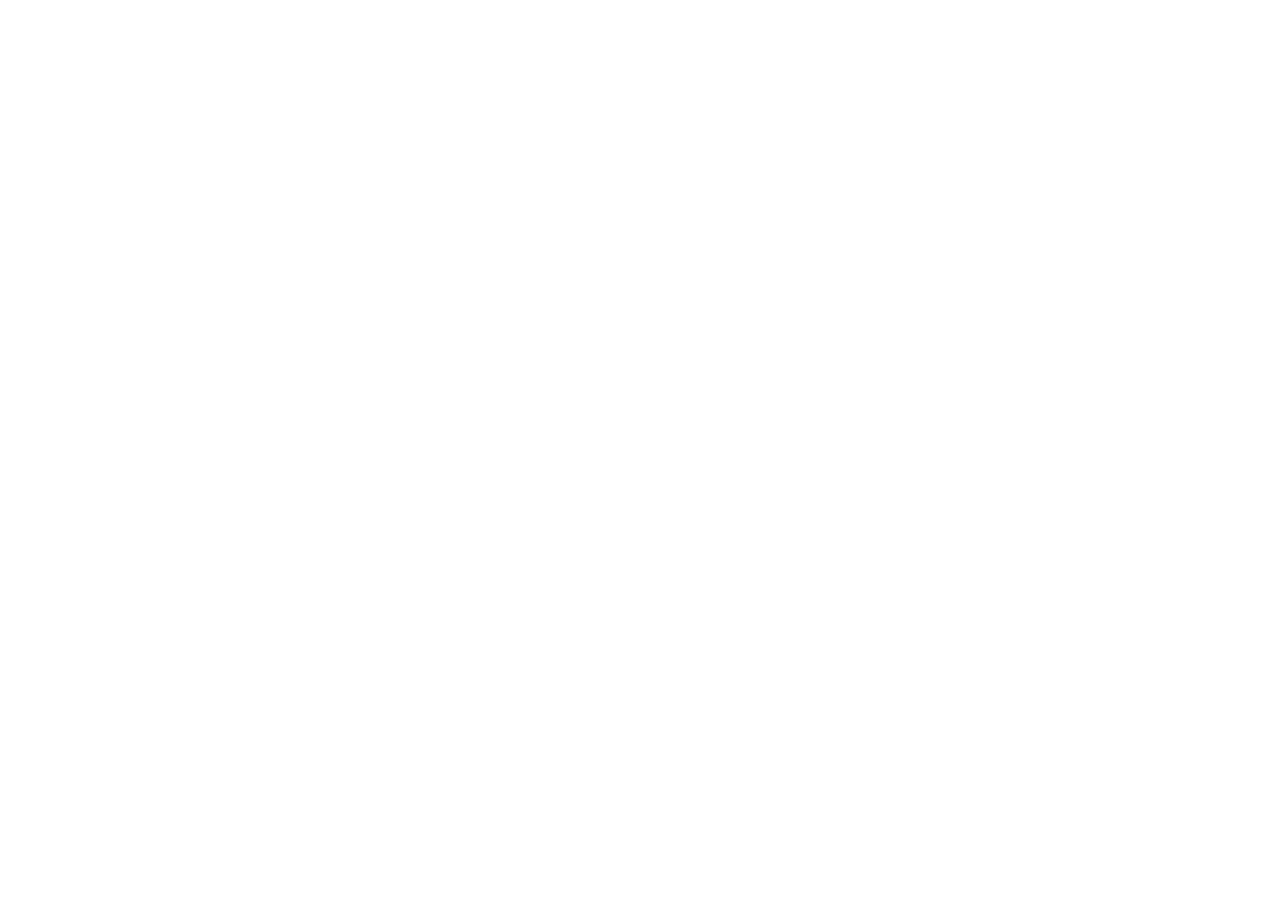
==== watch.html @ 8837b8c2 "project initialization" ====
<!DOCTYPE html>
<html lang="en">
<head>
    <meta charset="UTF-8">
    <meta http-equiv="X-UA-Compatible" content="IE=edge">
    <meta name="viewport" content="width=device-width, initial-scale=1.0">
    <title>dish preparation</title>
</head>
<body>
    
</body>
</html>
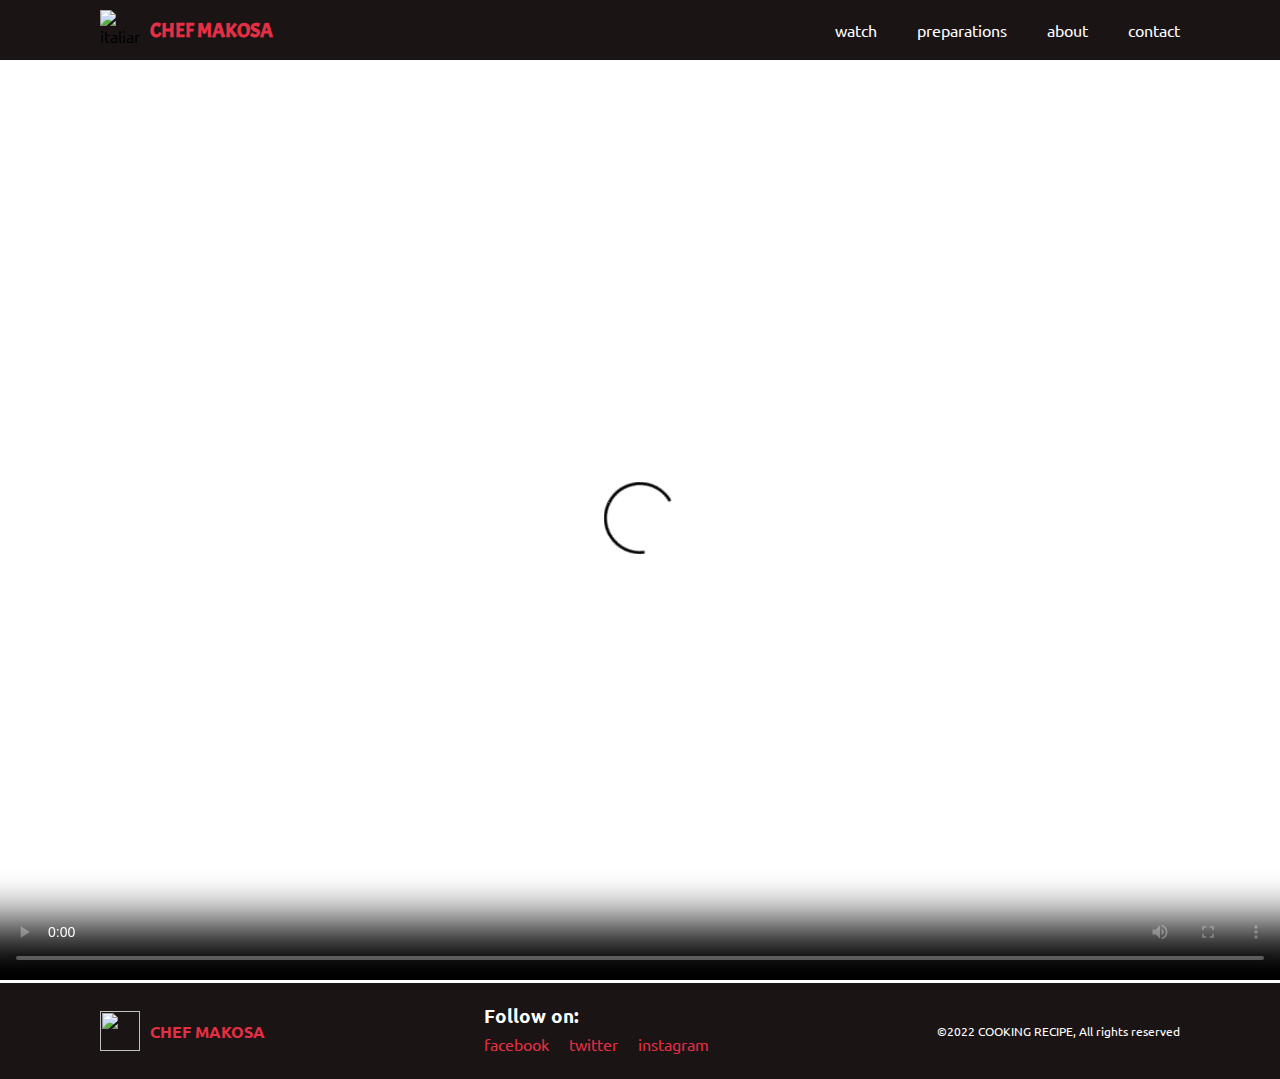
==== commit 7ace7feb: "made some changes" ====
--- a/watch.html
+++ b/watch.html
@@ -4,9 +4,64 @@
     <meta charset="UTF-8">
     <meta http-equiv="X-UA-Compatible" content="IE=edge">
     <meta name="viewport" content="width=device-width, initial-scale=1.0">
-    <title>dish preparation</title>
+    <title>video for italian pasta dish preparation</title>
+    <link rel="stylesheet" href="./styles/resets.css" />
+    <link rel="stylesheet" href="./styles/header.css" />
+    <link rel="stylesheet" href="./styles/default.css" />
+    <link rel="stylesheet" href="./styles/main.css" />
+    <link rel="stylesheet" href="./styles/hero.css">
+    <link rel="icon" type="image/x-icon" href="./assets/images/icon.png">
+    <link rel="stylesheet" href="./styles/footer.css">
+    <link rel="stylesheet" href="./styles/video.css">
 </head>
 <body>
-    
+    <div class="content-wrapper">
+
+        <!-- page header -->
+        <header class="header">
+            <div class="container">
+                <!-- logo section -->
+                <a href="index.html" id="logo">
+                    <img src="./assets/images/icon.png" alt="italian chef icon" />
+                    <h1>CHEF MAKOSA</h1>
+                </a>
+               
+                <!-- navigation -->
+                <nav class="nav">
+                    <ul>
+                        <li><a href="./watch.html"> watch </a></li>
+                        <li><a href="./preparations.html"> preparations </a></li>
+                        <li><a href="./about.html"> about</a></li>
+                        <li><a href="./contact.html"> contact</a></li>
+                    </ul>
+                </nav>
+            </div>
+        </header>
+        <main>
+            <video id="video" src="./assets/videos/test.mp4" controls  poster="./assets/images/icon.png"/>
+        </main>
+        <!-- footer -->
+        <footer class="footer">
+
+            <div class="container">
+                <h1>
+                    <img src="./assets/images/icon.png" />
+                    <span> CHEF MAKOSA </span>
+                </h1>
+                <div id="social-media">
+                    <h3> Follow on:  </h3>
+                    <ul>
+                        <li><a href="http://www.facebook.com" target="_blank">facebook</a></li>
+                        <li><a href="http://www.twitter.com" target="_blank">twitter</a></li>
+                        <li><a href="http://www.instagram.com" target="_blank">instagram</a></li>
+                    </ul>
+                </div>
+                <div>
+                    <p>&copy;2022 COOKING RECIPE, All rights reserved</p>
+                </div>
+            </div>
+
+        </footer>
+    </div>
 </body>
 </html>--- a/styles/resets.css
+++ b/styles/resets.css
@@ -0,0 +1,12 @@
+@import url('https://fonts.googleapis.com/css2?family=Lobster&display=swap');
+@import url('https://fonts.googleapis.com/css2?family=Ubuntu:ital,wght@0,300;0,400;0,500;0,700;1,300;1,400;1,500;1,700&display=swap');
+@import url('https://fonts.googleapis.com/css2?family=Acme&family=Ubuntu:ital,wght@0,300;0,400;0,500;0,700;1,300;1,400;1,500;1,700&display=swap');
+* {
+    margin: 0;
+    padding: 0;
+    list-style: none;
+    text-decoration: none;
+    box-sizing: border-box;
+    font-family: Ubuntu;
+    color: #000;
+}--- a/styles/header.css
+++ b/styles/header.css
@@ -0,0 +1,72 @@
+header {
+    position: fixed;
+    top: 0;
+    left: 0;
+    right: 0; 
+    height: 60px;
+    background-color: #1B1414
+}
+
+
+header .menu-btn {
+    display: inline-block;
+    cursor: pointer;
+}
+header .menu-btn span {
+    display: block;
+    margin-bottom: 5px;
+    width: 30px;
+    background-color: #f7f7f7;
+    padding: 1px 10px;
+    border-radius: 100px;
+}
+header a, header a:visited {
+    color: white;
+}
+header .container {
+    display: flex;
+    justify-content: space-between;
+    align-items: center;
+    height: 100%;
+}
+
+header a {
+    display: flex;
+    align-items: center;
+}
+header a img {
+    width: 40px;
+    height: 40px;
+    align-self: center;
+}
+header a h1 {
+    font-size: 20px;
+    align-self: center;
+    padding-left: 10px;
+    color: #e42f44;
+    font-family: 'Acme', sans-serif;
+}
+
+header nav ul {
+    display: flex;
+    justify-content: space-between;
+}
+header nav ul li {
+    padding: 0px 20px;
+}
+header nav ul li:last-child {
+    padding-right: 0px;
+}
+
+@media screen and (max-width: 480px) {
+    header .container {
+        margin: 0px 20px;
+        position: relative;
+    }
+    header .container button {
+        display: block;
+    }
+    .nav {
+        display: none;
+    }
+}--- a/styles/default.css
+++ b/styles/default.css
@@ -0,0 +1,7 @@
+.container {
+    margin: 0px 100px;
+}
+main {
+    margin-top: 60px;
+    padding-top: 20px;
+}--- a/styles/main.css
+++ b/styles/main.css
@@ -0,0 +1,4 @@
+.content-wrapper  {
+    min-height: 100vh;
+    /* background-color: red; */
+}--- a/styles/hero.css
+++ b/styles/hero.css
@@ -0,0 +1,52 @@
+.hero {
+    border-radius: 10px;
+    background-image: url('../assets/images/background_image.jpg');
+    background-position: center;
+    background-size: cover;
+    display: grid;
+    grid-template-columns: 1fr;
+    grid-template-rows: 1fr;
+    border-radius: 10px;
+    height: 450px;
+}
+.hero .hero-overlay {
+    height: 100%;
+    grid-column: 1 / 2;
+    grid-row: 1 / 2;
+    background-color: #000000D4;
+    border-radius: 10px;
+}
+.hero .hero-content {
+    height: 100%;
+    grid-column: 1 / 2;
+    grid-row: 1 / 2;
+    text-align: center;
+    display: grid;
+    align-content: center;
+    justify-content: center;
+}
+.hero-content h1 {
+    color: white;
+    font-size: 36px;
+}
+.hero-content h2 {
+    color: #e42f44;
+    font-size: 56px;
+}
+.hero-content p {
+    color: white;
+    text-align: center;
+}
+.hero-content a {
+    display: flex;
+    align-items: center;
+    justify-self: center;
+    margin-top: 20px;
+}
+.hero-content a span {
+    color: #e42f44;
+}
+.hero-content img {
+    width: 20px;
+    margin-right: 10px;
+}--- a/styles/footer.css
+++ b/styles/footer.css
@@ -0,0 +1,44 @@
+.footer {
+    background-color: #1b1414;
+    padding: 20px 0px;
+}
+.footer .container {
+    display: flex;
+    justify-content: space-between;
+    align-items: center;
+}
+.footer h1 {
+    display: flex;
+    font-size: 16px;
+    align-items: center;
+
+}
+.footer h1 span {
+    align-self: center;
+    margin-left: 10px;
+    color: #e42f44;
+}
+.footer img  {
+    width: 40px;
+    height: 40px;
+}
+.footer h3 {
+    color: white;
+}
+.footer ul {
+    display: flex;
+}
+.footer ul li {
+    padding: 5px 10px;
+}
+.footer ul li a {
+    color: #e42f44;
+}
+.footer ul li:first-child {
+    padding-left: 0px;
+}
+
+.footer p {
+    font-size: 12px;
+    color: white;
+}--- a/styles/video.css
+++ b/styles/video.css
@@ -0,0 +1,4 @@
+#video {
+    width: 100vw;
+    height: 100vh;
+}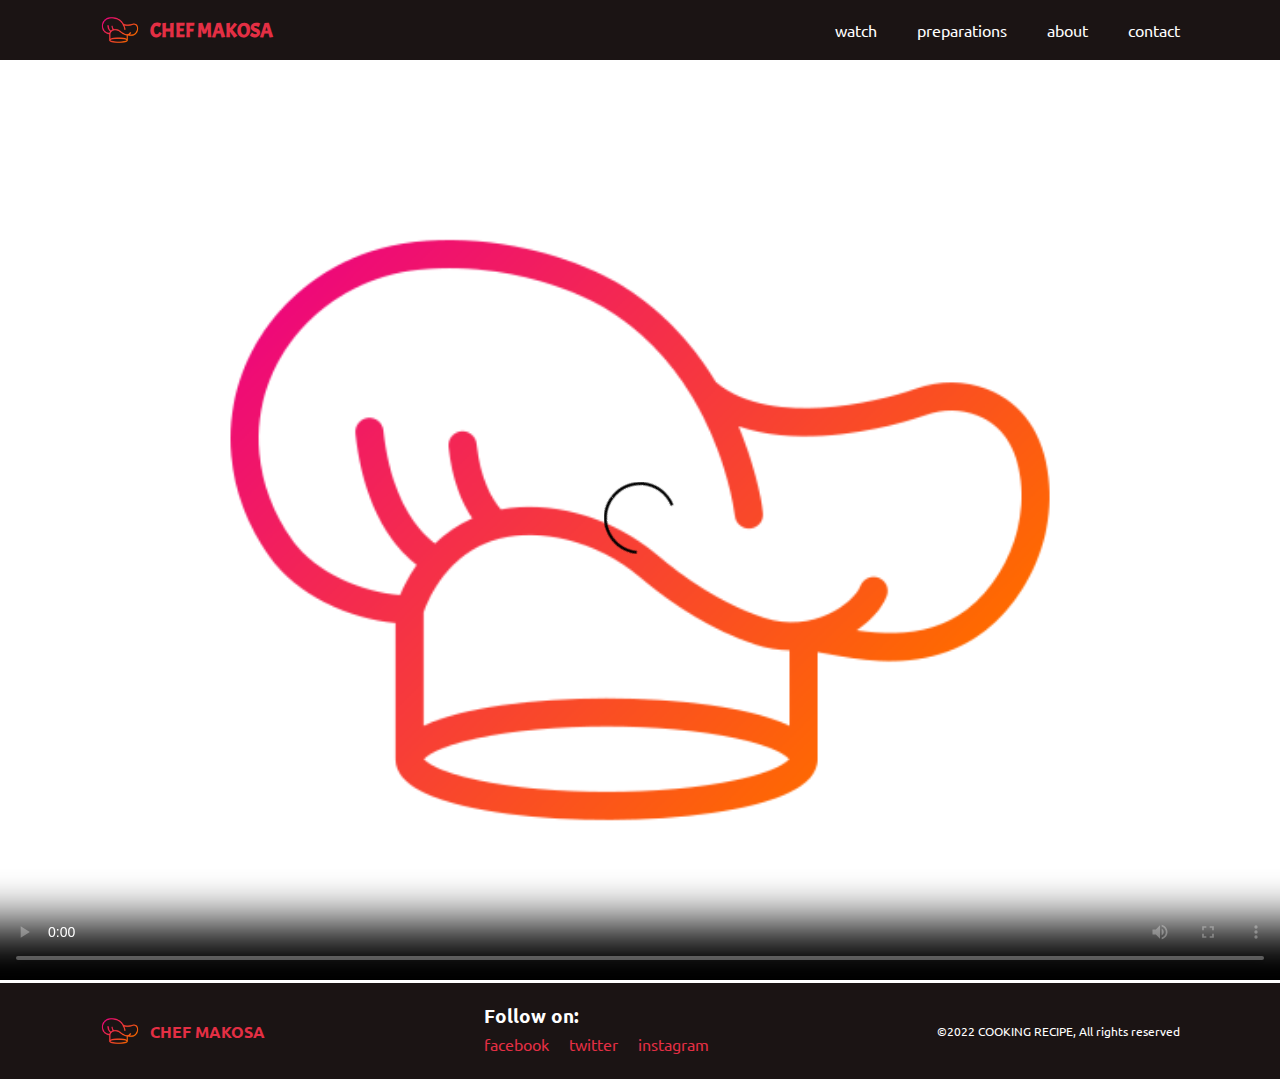
==== commit f63f49f0: "added video assets" ====
--- a/watch.html
+++ b/watch.html
@@ -38,7 +38,7 @@
             </div>
         </header>
         <main>
-            <video id="video" src="./assets/videos/test.mp4" controls  poster="./assets/images/icon.png"/>
+            <video id="video" src="./assets/videos/video.mp4" controls  poster="./assets/images/icon.png"/>
         </main>
         <!-- footer -->
         <footer class="footer">
